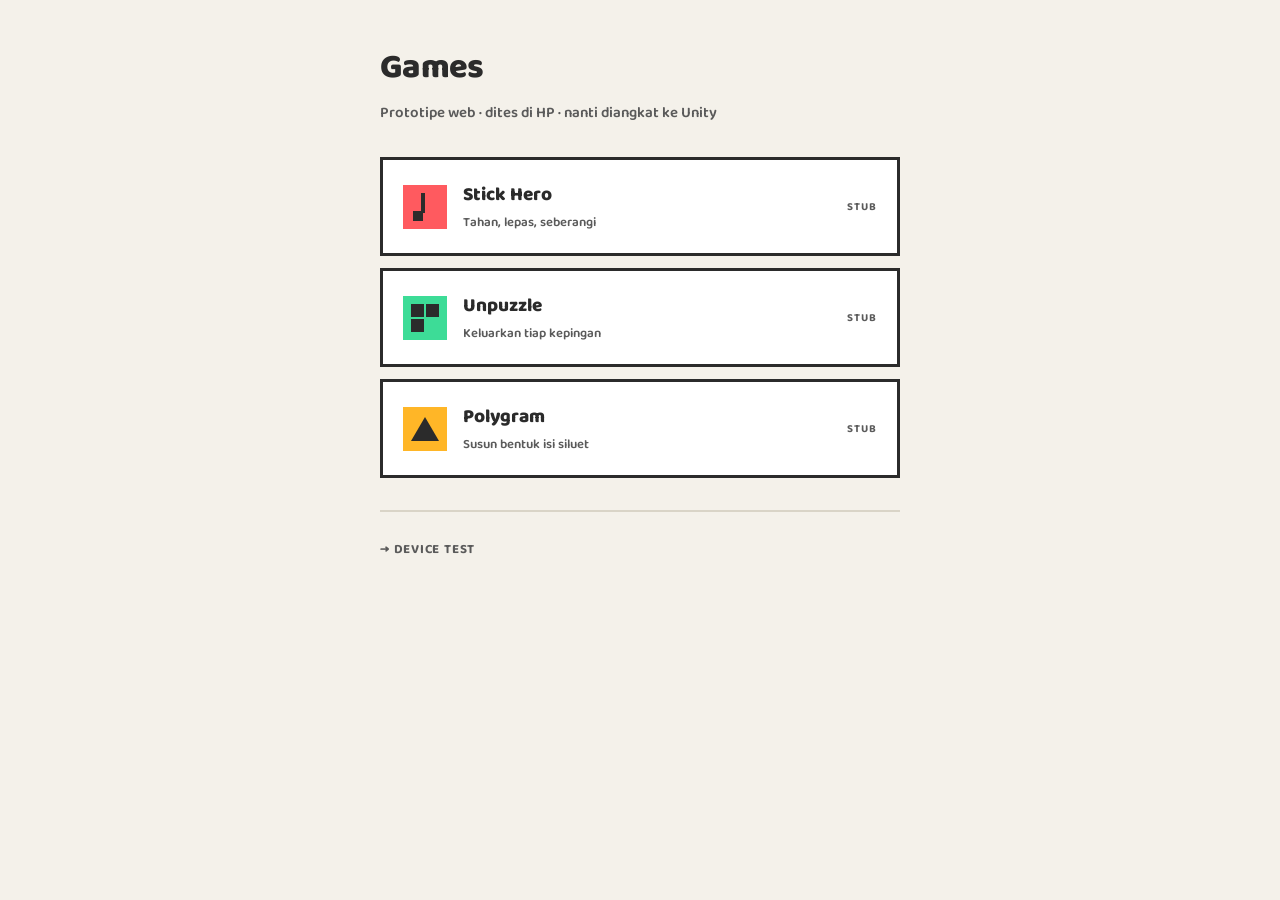
==== index.html @ f052fa53 "Scaffold three hyper-casual web prototypes Shared mobile shell (DPR canvas, fixed-step loop, pointer" ====
<!doctype html>
<html lang="id">
<head>
<meta charset="utf-8">
<meta name="viewport" content="width=device-width, initial-scale=1, viewport-fit=cover">
<meta name="theme-color" content="#F4F1EA">
<title>Games</title>
<link rel="preconnect" href="https://fonts.googleapis.com">
<link rel="preconnect" href="https://fonts.gstatic.com" crossorigin>
<link href="https://fonts.googleapis.com/css2?family=Baloo+2:wght@600;700;800&display=swap" rel="stylesheet">
<style>
  *,*::before,*::after{box-sizing:border-box;margin:0;padding:0}
  body{
    min-height:100dvh;background:#F4F1EA;color:#2B2B2B;
    font-family:"Baloo 2",system-ui,-apple-system,sans-serif;
    padding:calc(env(safe-area-inset-top) + 40px) 24px calc(env(safe-area-inset-bottom) + 40px);
    -webkit-tap-highlight-color:transparent;
  }
  .wrap{max-width:520px;margin:0 auto}
  h1{font-size:34px;font-weight:800;letter-spacing:-0.02em}
  .sub{color:#5A5A5A;font-size:15px;font-weight:600;margin:6px 0 32px}
  a.card{
    display:flex;align-items:center;gap:16px;
    padding:20px;margin-bottom:12px;text-decoration:none;color:inherit;
    background:#fff;border:3px solid #2B2B2B;
  }
  a.card:active{transform:translate(2px,2px)}
  .chip{width:44px;height:44px;flex:none}
  .name{font-size:19px;font-weight:800}
  .desc{font-size:13px;font-weight:600;color:#5A5A5A;margin-top:2px}
  .status{margin-left:auto;font-size:11px;font-weight:700;letter-spacing:.08em;color:#5A5A5A}
  .tools{margin-top:32px;padding-top:24px;border-top:2px solid #D9D4C7}
  .tools a{color:#5A5A5A;font-size:13px;font-weight:700;letter-spacing:.06em;text-decoration:none}
</style>
</head>
<body>
<div class="wrap">
  <h1>Games</h1>
  <p class="sub">Prototipe web · dites di HP · nanti diangkat ke Unity</p>

  <a class="card" href="./stick-hero/">
    <svg class="chip" viewBox="0 0 44 44"><rect width="44" height="44" fill="#FF5A5F"/><rect x="10" y="26" width="10" height="10" fill="#2B2B2B"/><rect x="18" y="8" width="4" height="20" fill="#2B2B2B"/></svg>
    <div><div class="name">Stick Hero</div><div class="desc">Tahan, lepas, seberangi</div></div>
    <span class="status">STUB</span>
  </a>

  <a class="card" href="./unpuzzle/">
    <svg class="chip" viewBox="0 0 44 44"><rect width="44" height="44" fill="#3DDC97"/><rect x="8" y="8" width="13" height="13" fill="#2B2B2B"/><rect x="23" y="8" width="13" height="13" fill="#2B2B2B"/><rect x="8" y="23" width="13" height="13" fill="#2B2B2B"/></svg>
    <div><div class="name">Unpuzzle</div><div class="desc">Keluarkan tiap kepingan</div></div>
    <span class="status">STUB</span>
  </a>

  <a class="card" href="./polygram/">
    <svg class="chip" viewBox="0 0 44 44"><rect width="44" height="44" fill="#FFB627"/><path d="M8 34 L22 10 L36 34 Z" fill="#2B2B2B"/></svg>
    <div><div class="name">Polygram</div><div class="desc">Susun bentuk isi siluet</div></div>
    <span class="status">STUB</span>
  </a>

  <div class="tools"><a href="./test/">→ DEVICE TEST</a></div>
</div>
</body>
</html>
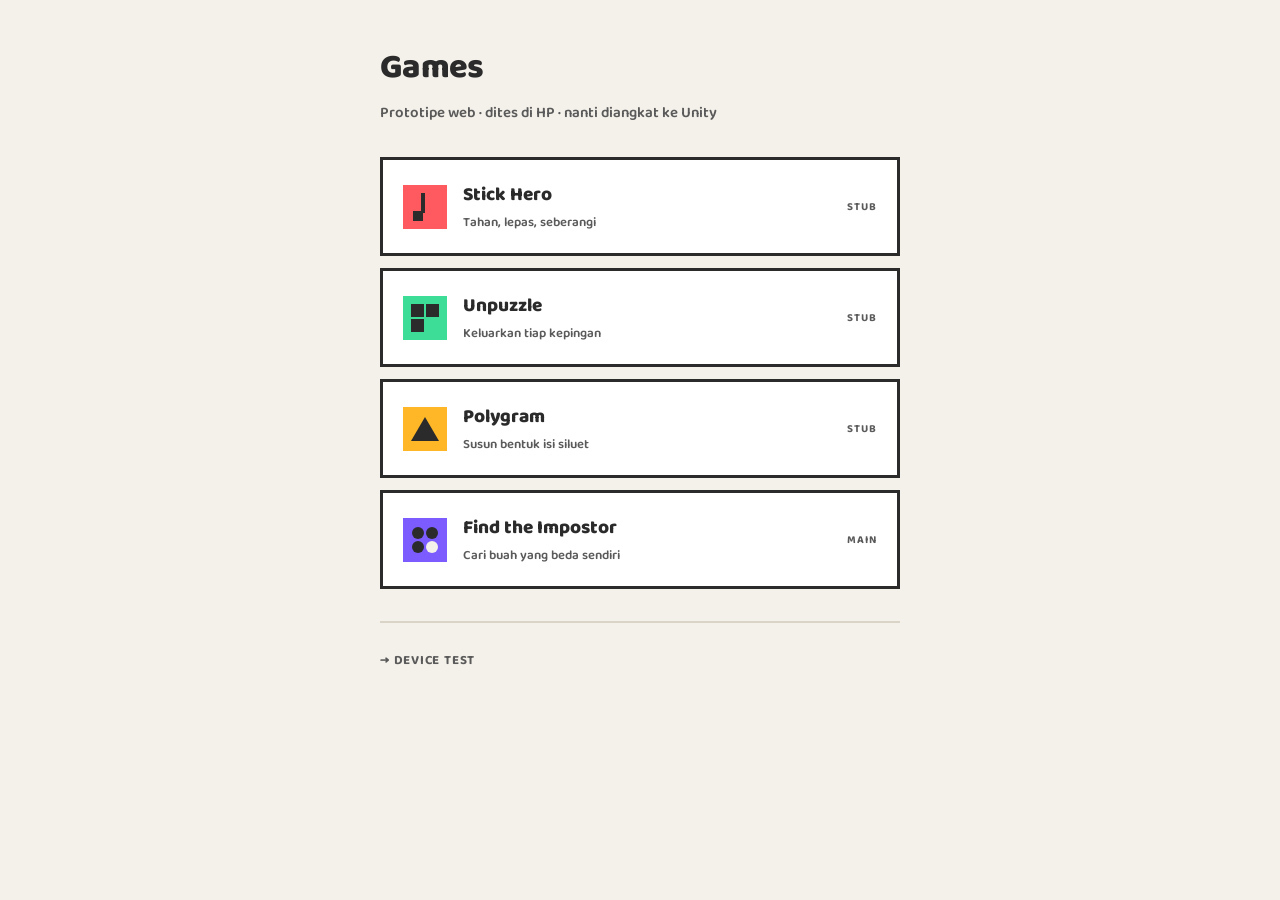
==== commit 57451b0b: "add find-the-impostor, ported from the unity project" ====
--- a/index.html
+++ b/index.html
@@ -56,6 +56,12 @@
     <span class="status">STUB</span>
   </a>
 
+  <a class="card" href="./find-the-difference/">
+    <svg class="chip" viewBox="0 0 44 44"><rect width="44" height="44" fill="#7C5CFF"/><circle cx="15" cy="15" r="6" fill="#2B2B2B"/><circle cx="29" cy="15" r="6" fill="#2B2B2B"/><circle cx="15" cy="29" r="6" fill="#2B2B2B"/><circle cx="29" cy="29" r="6" fill="#F4F1EA"/></svg>
+    <div><div class="name">Find the Impostor</div><div class="desc">Cari buah yang beda sendiri</div></div>
+    <span class="status">MAIN</span>
+  </a>
+
   <div class="tools"><a href="./test/">→ DEVICE TEST</a></div>
 </div>
 </body>
